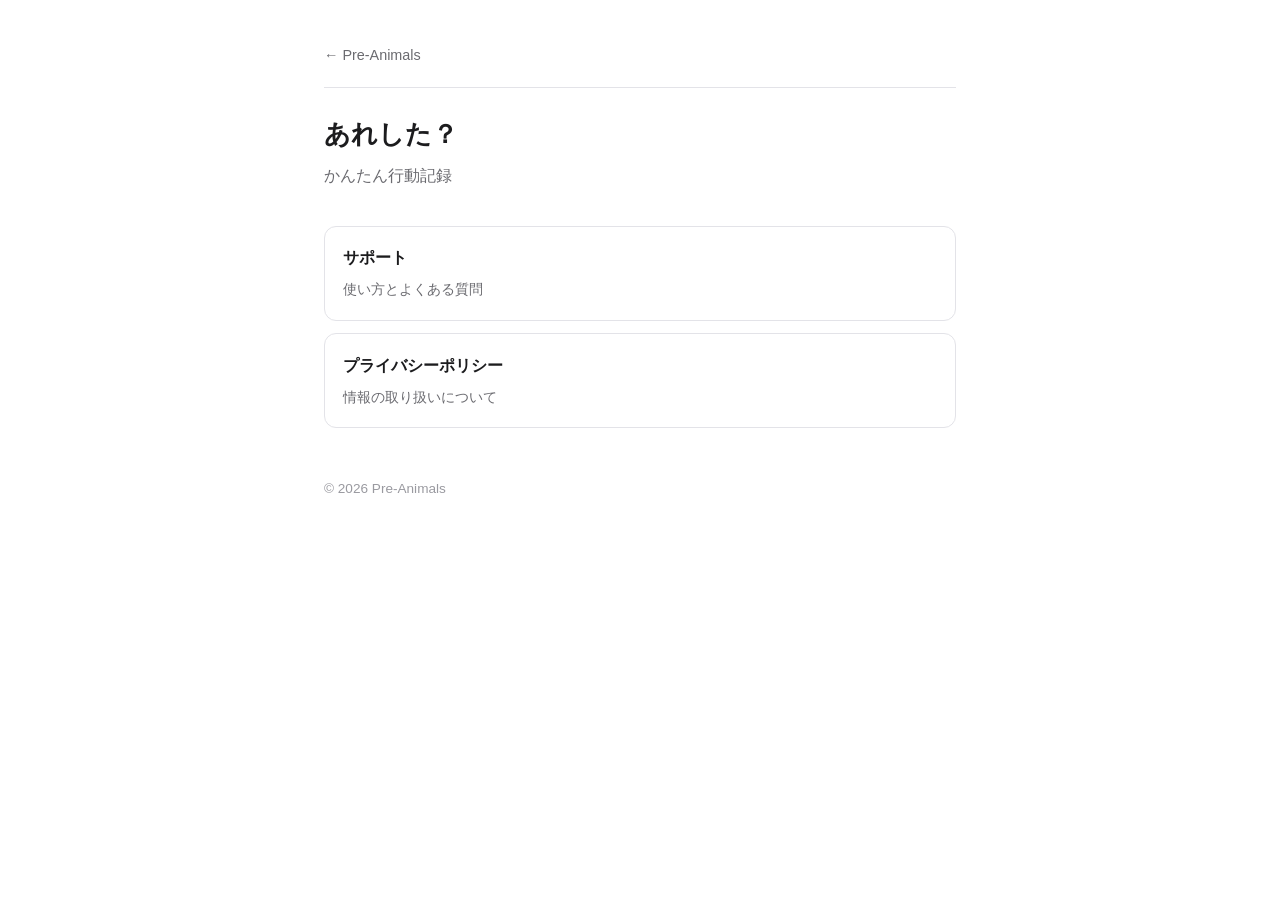
==== areshita/index.html @ 3198846d "docs: add Pre-Animals support site Static support/privacy site for Pre-Animals apps, to be served fr" ====
<!doctype html>
<html lang="ja">
<head>
<meta charset="utf-8">
<meta name="viewport" content="width=device-width, initial-scale=1">
<title>あれした？</title>
<link rel="stylesheet" href="../assets/styles.css">
</head>
<body>
  <main class="wrap">
    <header class="site"><a href="../">← Pre-Animals</a></header>

    <h1>あれした？</h1>
    <p class="subtitle">かんたん行動記録</p>

    <nav class="cards">
      <a href="support/">サポート<span>使い方とよくある質問</span></a>
      <a href="privacy/">プライバシーポリシー<span>情報の取り扱いについて</span></a>
    </nav>

    <footer class="site">© 2026 Pre-Animals</footer>
  </main>
</body>
</html>
---- assets/styles.css ----
:root { color-scheme: light dark; }
* { box-sizing: border-box; }
html { -webkit-text-size-adjust: 100%; }
body {
  margin: 0;
  font-family: -apple-system, BlinkMacSystemFont, "Hiragino Sans", "Hiragino Kaku Gothic ProN", "Noto Sans JP", Meiryo, sans-serif;
  line-height: 1.85;
  color: #1c1c1e;
  background: #ffffff;
  -webkit-font-smoothing: antialiased;
}
.wrap { max-width: 42rem; margin: 0 auto; padding: 2.5rem 1.25rem 4rem; }

header.site { border-bottom: 1px solid #e3e3e8; padding-bottom: 1.1rem; margin-bottom: 1.8rem; }
header.site a { color: #6b6b70; text-decoration: none; font-size: 0.9rem; }

a { color: #0a6cd1; }
h1 { font-size: 1.6rem; line-height: 1.4; margin: 0 0 0.5rem; }
h2 { font-size: 1.18rem; margin: 2.3rem 0 0.6rem; }
p, li { font-size: 1rem; }
ul, ol { padding-left: 1.4rem; }
li { margin: 0.35rem 0; }

.subtitle { color: #6b6b70; margin: 0 0 2.2rem; }
.meta { color: #6b6b70; font-size: 0.9rem; margin: 0.15rem 0; }
.appname { font-size: 1.15rem; margin: 2.2rem 0 0.7rem; }
.appname a { text-decoration: none; }

.note { background: #f4f5f7; border: 1px solid #e3e3e8; border-radius: 12px; padding: 1rem 1.15rem; margin: 1.5rem 0; }

.qa { margin: 1.3rem 0; }
.qa .q { font-weight: 700; margin: 0 0 0.2rem; }
.qa .a { margin: 0; }

nav.cards a {
  display: block; padding: 1.05rem 1.15rem; border: 1px solid #e3e3e8;
  border-radius: 12px; margin-bottom: 0.8rem; text-decoration: none;
  color: #1c1c1e; font-weight: 700;
}
nav.cards a span { display: block; color: #6b6b70; font-size: 0.9rem; font-weight: 400; margin-top: 0.2rem; }

.backlinks { margin-top: 3rem; border-top: 1px solid #e3e3e8; padding-top: 1.3rem; font-size: 0.95rem; }
.backlinks a { margin-right: 1.4rem; display: inline-block; }

footer.site { margin-top: 3rem; color: #9a9aa0; font-size: 0.85rem; }

@media (prefers-color-scheme: dark) {
  body { color: #f2f2f7; background: #000; }
  header.site, .backlinks { border-color: #38383a; }
  header.site a { color: #a1a1a6; }
  a { color: #4c9dff; }
  .subtitle, .meta, nav.cards a span { color: #a1a1a6; }
  .note { background: #1c1c1e; border-color: #38383a; }
  nav.cards a { border-color: #38383a; color: #f2f2f7; }
  footer.site { color: #6b6b70; }
}
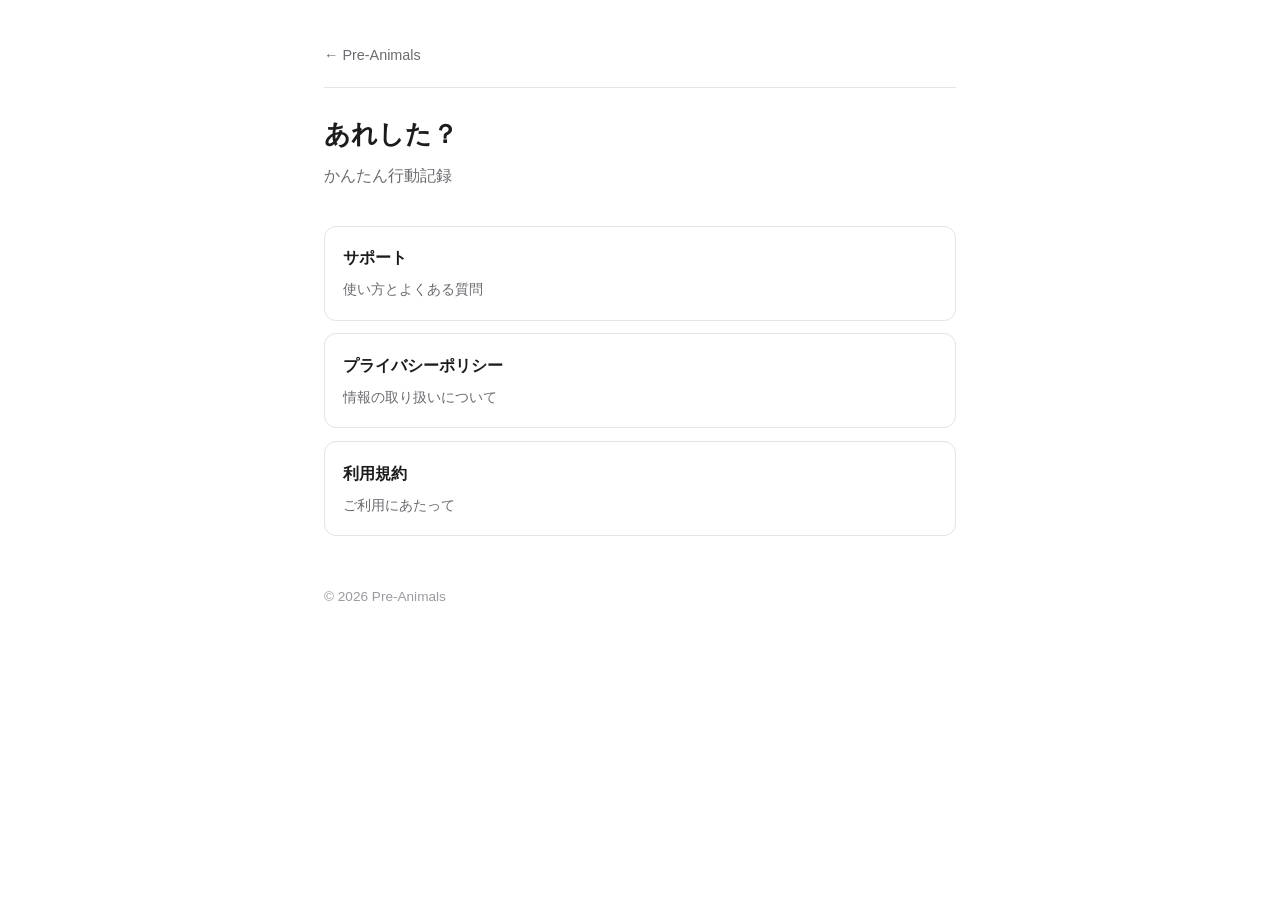
==== commit e1e9ca63: "あれした？: 利用規約ページ追加とAdMob対応のプライバシー更新 - areshita/terms/ を新規追加（Premium買い切り課金・広告について記載） - privacy: AdMob(G" ====
--- a/areshita/index.html
+++ b/areshita/index.html
@@ -16,6 +16,7 @@
     <nav class="cards">
       <a href="support/">サポート<span>使い方とよくある質問</span></a>
       <a href="privacy/">プライバシーポリシー<span>情報の取り扱いについて</span></a>
+      <a href="terms/">利用規約<span>ご利用にあたって</span></a>
     </nav>
 
     <footer class="site">© 2026 Pre-Animals</footer>
